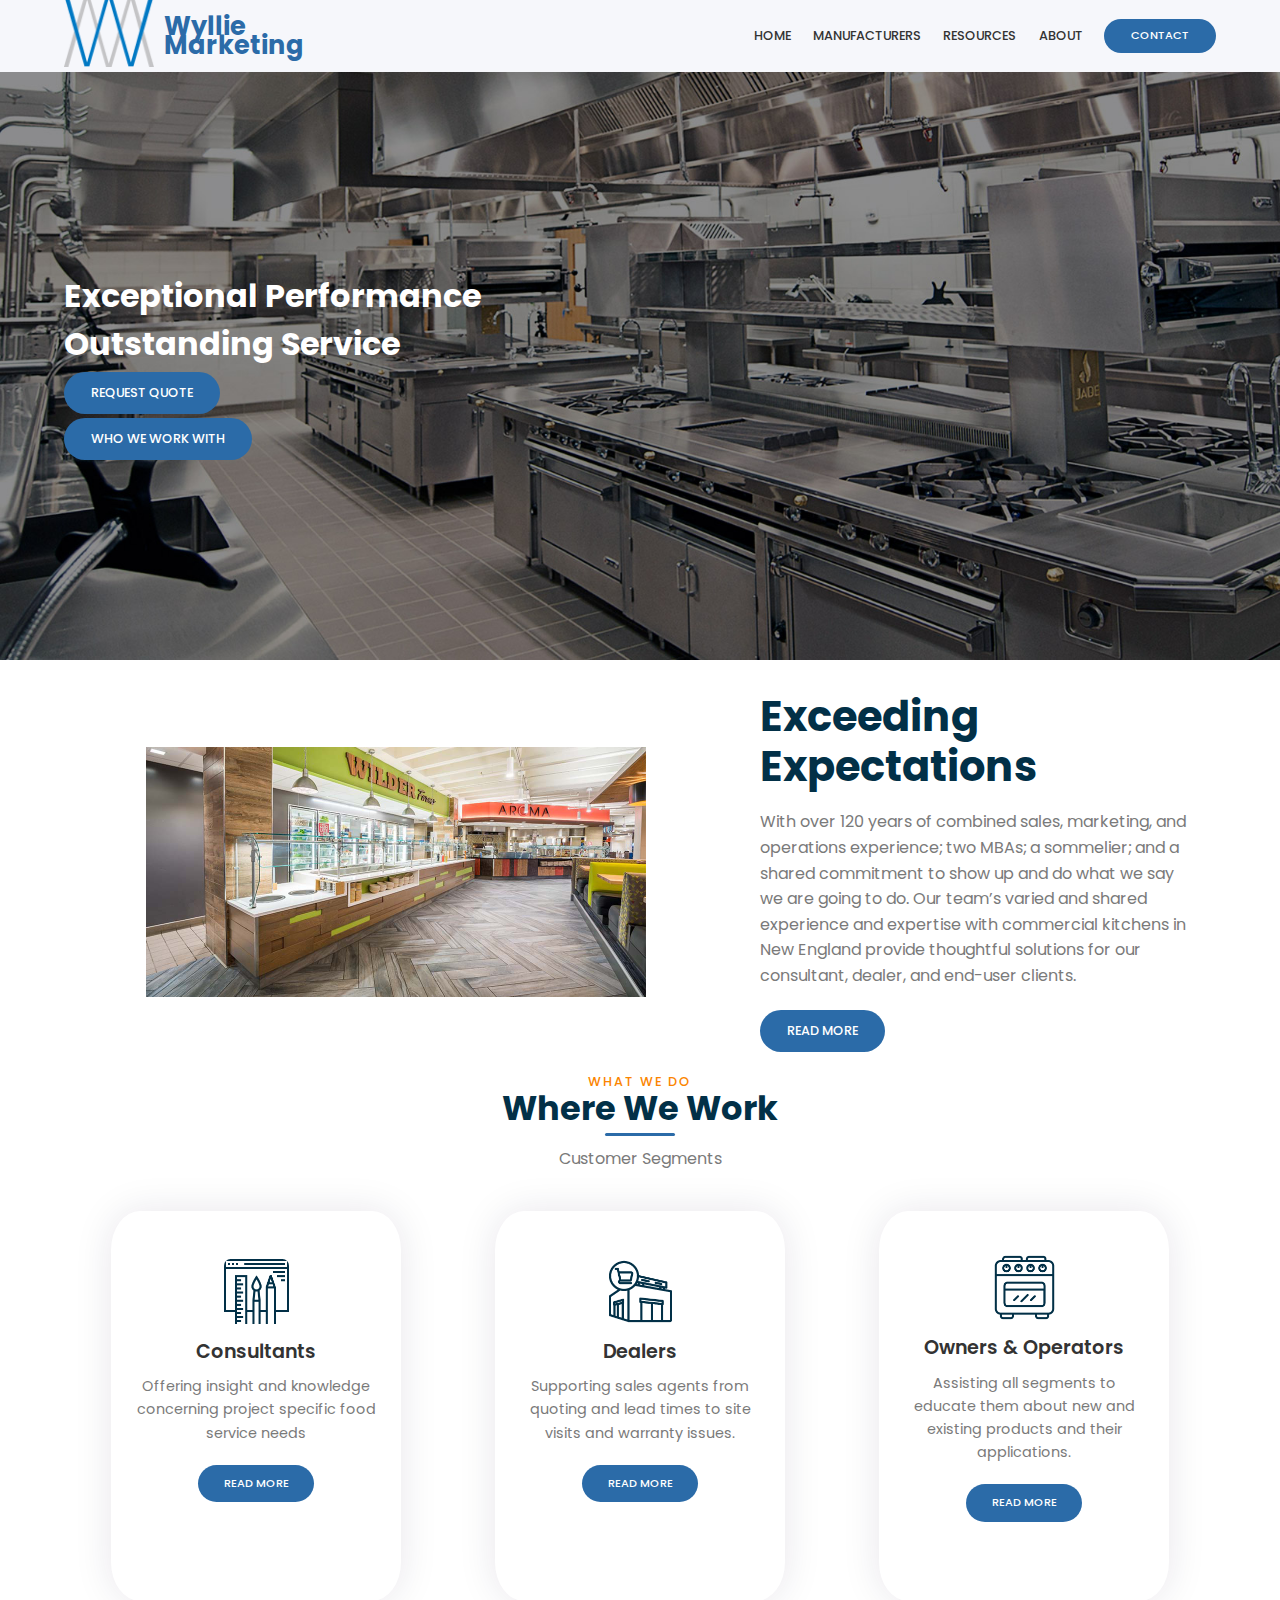
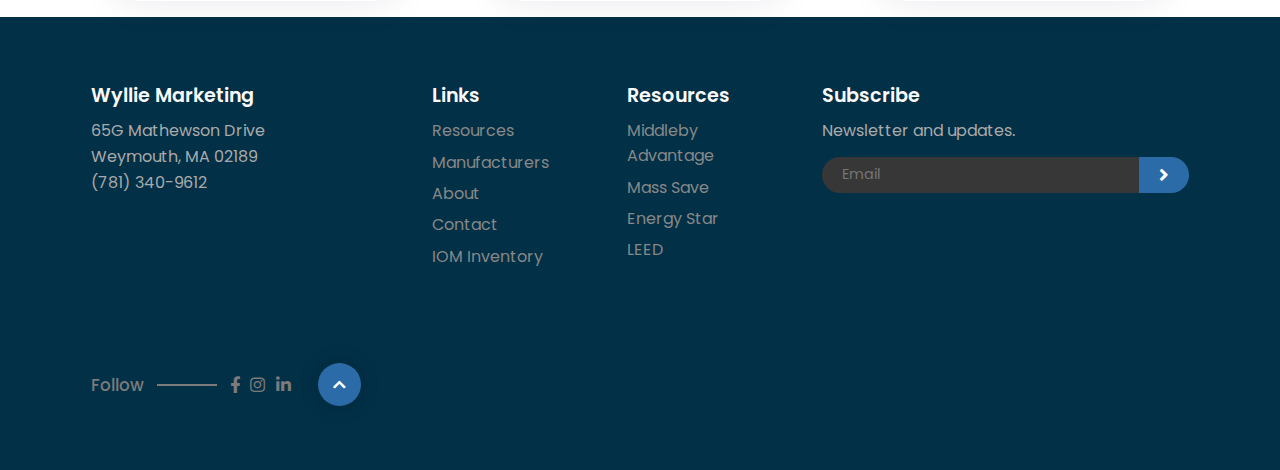
==== index.html @ b58ee543 "Add files via upload" ====
<!DOCTYPE html>
<html lang="en">
  <head>
    <meta charset="UTF-8" />
    <meta name="viewport" content="width=device-width, initial-scale=1.0" />
    <title>Wyllie Marketing</title>
    <link rel="icon" type="image/x-icon" href="./img/favicon/favicon.ico">
    <link
      rel="stylesheet"
      href="https://cdnjs.cloudflare.com/ajax/libs/font-awesome/5.15.1/css/all.min.css"
    />
    <link
      rel="stylesheet"
      href="https://unpkg.com/swiper/swiper-bundle.min.css"
    />
    <link rel="stylesheet" href="./css/style.css" />
  </head>
  <body>
    <main>
      <header id="header">
        
        <nav>
          <div class="container">
            <div class="logo">
              <img src="./img/wyllielogo.png" alt="logo" />
              <h5>Wyllie Marketing</h5>
            </div>

            <div class="links">
              <ul>
                <li>
                  <a href="index.html">Home</a>
                </li>
                <li>
                  <a href="manufacturers.html">manufacturers</a>
                </li>
                <li>
                  <a href="resources.html">resources</a>
                </li>
                <li>
                  <a href="about.html">About</a>
                </li>
                <li>
                  <a href="contact.html" class="active">Contact</a>
                </li>
              </ul>
            </div>

            <div class="hamburger-menu">
              <div class="bar"></div>
            </div>
          </div>
        </nav>
      </header>

        <div class="hero">
          <div class="container">
            <h1>Exceptional Performance</h1>
            <h1>Outstanding Service</h1>
            <a href="contact.html" class="btn">Request Quote</a>
          </div>
          <div class="container">
            <h1></h1>
          </div>
          <div class="container">
            <a href="#services" class="btn">Who We Work With</a>
          </div>
        </div>

        <div class="header-content">
          <div class="container grid-2">
            <div class="column-2 image">
              <img src="./img/bsi.png" class="img-element z-index" alt="" />
            </div>

            <div class="column-1">
              <h1 class="header-title">Exceeding Expectations</h1>
              <p class="text">
                With over 120 years of combined sales, marketing, and operations experience; 
                two MBAs; a sommelier; and a shared commitment to show up and do what we say 
                we are going to do. Our team’s varied and shared experience and expertise with 
                commercial kitchens in New England provide thoughtful solutions for our 
                consultant, dealer, and end-user clients. 
              </p>
              <a href="about.html" class="btn">Read More</a>
            </div>

          </div>
        </div>


      <section class="services-section" id="services">
        <div class="container">
          <div class="section-header">
            <h3 class="title" data-title="What We Do">Where We Work</h3>
            <p class="text">
             Customer Segments
            </p>
          </div>

          <div class="cards">
            <div class="card-wrap">
             <div class="card" data-card="">
                <div class="card-content z-index">
                  <img src="./img/design-icon.png" class="icon" alt="" />
                  <h3 class="title-sm">Consultants</h3>
                  <p class="text">
                    Offering insight and knowledge concerning project specific food service 
                    needs 
                  </p>
                  <a href="#" class="btn small">Read more</a>
                </div>
              </div>
            </div>

            <div class="card-wrap">
              <div class="card" data-card="">
                <div class="card-content z-index">
                  <img src="./img/dealer-icon.png" class="icon" alt="" />
                  <h3 class="title-sm">Dealers</h3>
                  <p class="text">
                    Supporting sales agents from quoting and lead times to site visits and 
                    warranty issues. 
                  </p>
                  <a href="#" class="btn small">Read more</a>
                </div>
              </div>
            </div>

            <div class="card-wrap">
              <div class="card" data-card="">
                <div class="card-content z-index">
                  <img src="./img/range-icon.png" class="icon" alt="" />
                  <h3 class="title-sm">Owners & Operators</h3>
                  <p class="text">
                    Assisting all segments to educate them about new and existing products 
                    and their applications.
                  </p>
                  <a href="#" class="btn small">read more</a>
                </div>
              </div>
            </div>
          </div>
        </div>
      </section>


    </main>

    <footer class="footer">
      <div class="container">
        <div class="grid-4">
          <div class="grid-4-col footer-about">
            <h3 class="title-sm">Wyllie Marketing</h3>
            <p class="text">
              65G Mathewson Drive
            </p>
            <p class="text">Weymouth, MA 02189</p>
            <p class="text">(781) 340-9612</p>
          </div>

          <div class="grid-4-col footer-links">
            <h3 class="title-sm">Links</h3>
            <ul>
              <li>
                <a href="resources.html">Resources</a>
              </li>
              <li>
                <a href="manufacturers.html">Manufacturers</a>
              </li>
              <li>
                <a href="about.html">About</a>
              </li>
              <li>
                <a href="#contact">Contact</a>
              </li>
              <li>
                <a href="iom.html">IOM Inventory</a>
              </li>
            </ul>
          </div>

          <div class="grid-4-col footer-links">
            <h3 class="title-sm">Resources</h3>
            <ul>
              <li>
                <a href="https://www.middlebyadvantage.com/">Middleby Advantage</a>
              </li>
              <li>
                <a href="https://www.masssave.com/">Mass Save</a>
              </li>
              <li>
                <a href="https://www.energystar.gov/">Energy Star</a>
              </li>
              <li>
                <a href="https://www.usgbc.org/leed">LEED</a>
              </li>
            </ul>
          </div>

          <div class="grid-4-col footer-newstletter">
            <h3 class="title-sm">Subscribe</h3>
            <p class="text">
              Newsletter and updates.
            </p>
            <div class="footer-input-wrap">
              <input type="email" class="footer-input" placeholder="Email" />
              <a href="#" class="input-arrow">
                <i class="fas fa-angle-right"></i>
              </a>
            </div>
          </div>
        </div>

        <div class="bottom-footer">
         <div class="followme-wrap">
            <div class="followme">
              <h3>Follow</h3>
              <span class="footer-line"></span>
              <div class="social-media">
                <a href="https://www.facebook.com/WyllieMarketing">
                  <i class="fab fa-facebook-f"></i>
                </a>
                <a href="https://www.instagram.com/wyllie_marketing/">
                  <i class="fab fa-instagram"></i>
                </a>
                <a href="https://www.linkedin.com/company/808048/admin/">
                  <i class="fab fa-linkedin-in"></i>
                </a>
              </div>
            </div>

            <div class="back-btn-wrap">
              <a href="#" class="back-btn">
                <i class="fas fa-chevron-up"></i>
              </a>
            </div>
          </div>
        </div>
      </div>
    </footer>

    <script src="https://cdnjs.cloudflare.com/ajax/libs/jquery/3.5.1/jquery.min.js"></script>
    <script src="./js/isotope.pkgd.min.js"></script>
    <script src="https://unpkg.com/swiper/swiper-bundle.min.js"></script>
    <script src="./js/app.js"></script>
  </body>
</html>
---- css/style.css ----
@import url("https://fonts.googleapis.com/css2?family=Poppins:wght@100;200;300;400;500;600;700;800;900&display=swap");

:root {
  --dark-one: #333;
  --dark-two: #7a7a7a;
  --dark-three: #023047;
  --main-color: #2b6ba8;
  --light-one: #fff;
  --light-two: #f9fafb;
  --light-three: #f6f7fb;
  --hover-one: #FFB703;
  --hover-two: #FB8500;
}

/* Genral Styles */

*,
*::before,
*::after {
  margin: 0;
  padding: 0;
  box-sizing: border-box;
}

html {
  scroll-behavior: smooth;
}

body,
button,
input,
textarea {
  font-family: "Poppins", sans-serif;
}

a {
  text-decoration: none;
}

ul {
  list-style: none;
}

img {
  width: 100%;
}

.container {
  position: relative;
  z-index: 5;
  max-width: 92rem;
  width: 100%;
  padding: 0 4rem;
  margin: 0 auto;
}

.stop-scrolling {
  height: 100%;
  overflow: hidden;
}

.grid-2 {
  display: grid;
  grid-template-columns: repeat(2, 1fr);
  align-items: center;
  justify-content: center;
}

.text {
  font-size: 1.25rem;
  color: var(--dark-two);
  line-height: 1.6;
}

.column-1 {
  margin-right: 1.5rem;
  margin-left: 1.5rem;
}

.column-2 {
  margin-left: 1.5rem;
  margin-right: 1.5rem;
}

.image {
  position: relative;
  display: flex;
  align-items: center;
  justify-content: center;
}

.z-index {
  position: relative;
  z-index: 2;
}

.points {
  opacity: 0.3;
  position: absolute;
}

.section {
  padding: 7rem 0;
  overflow: hidden;
}

.section-header {
  text-align: center;
  margin-bottom: 1.5rem;
  color: var(--dark-three);
}

.title {
  position: relative;
  display: inline-block;
  padding-bottom: 1rem;
  line-height: 1;
  font-size: 2.8rem;
  margin-bottom: 0.6rem;
}

.title:before {
  content: attr(data-title);
  display: block;
  margin-bottom: 0.4rem;
  color: var(--hover-two);
  font-size: 1.15rem;
  font-weight: 500;
  text-transform: uppercase;
  letter-spacing: 3px;
}

.title:after {
  content: "";
  position: absolute;
  width: 90px;
  height: 5px;
  border-radius: 3px;
  background-color: var(--main-color);
  bottom: 0;
  left: 50%;
  transform: translateX(-50%);
}

.section-header .text {
  max-width: 600px;
  margin: 0 auto;
}

.title-sm {
  color: var(--dark-one);
  font-weight: 600;
  font-size: 1.6rem;
}

.points-sq {
  width: 210px;
}

.btn {
  display: inline-block;
  padding: 0.85rem 2rem;
  background-color: var(--main-color);
  color: var(--light-one);
  border-radius: 2rem;
  font-size: 1.05rem;
  text-transform: uppercase;
  font-weight: 500;
  transition: 0.3s;
  margin-top: 4px;
}

.btn:hover {
  background-color: var(--hover-two);
}

.btn.small {
  padding: 0.7rem 1.8rem;
  font-size: 1rem;
}

/* End Genral Styles */

/* Header */

header {
  width: 100%;
  background-color: var(--light-three);
  overflow: hidden;
  position: relative;
}

nav {
  width: 100%;
  position: relative;
  z-index: 50;
}

nav .container {
  display: flex;
  justify-content: space-between;
  height: 6rem;
  align-items: center;
}

.logo {
  display: flex;
  align-items: center;
}

.logo img {
  width: 90px;
  margin-right: 0.6rem;
  margin-top: -0.6rem;
}

.logo h5 {
  color: var(--main-color);
  font-size: 1.6rem;
  line-height: 1.2rem;
}

.links ul {
  display: flex;
}

.links a {
  display: inline-block;
  padding: 0.9rem 1.2rem;
  color: var(--dark-one);
  font-size: 1.05rem;
  text-transform: uppercase;
  font-weight: 500;
  line-height: 1;
  transition: 0.3s;
}

.links a.active {
  background-color: var(--main-color);
  color: var(--light-one);
  border-radius: 2rem;
  font-size: 1rem;
  padding: 0.9rem 2.1rem;
  margin-left: 1rem;
}

.links a:hover {
  color: var(--main-color);
}

.links a.active:hover {
  color: var(--light-one);
  background-color: var(--hover-two);
}

.hamburger-menu {
  width: 2.7rem;
  height: 3rem;
  z-index: 100;
  position: relative;
  display: none;
  align-items: center;
  justify-content: flex-end;
}

.hamburger-menu .bar {
  position: relative;
  width: 2.1rem;
  height: 3px;
  border-radius: 3px;
  background-color: var(--dark-one);
  transition: 0.5s;
}

.bar:before,
.bar:after {
  content: "";
  position: absolute;
  width: 2.1rem;
  height: 3px;
  border-radius: 3px;
  background-color: var(--dark-one);
  transition: 0.5s;
}

.bar:before {
  transform: translateY(-9px);
}

.bar:after {
  transform: translateY(9px);
}

nav.open .hamburger-menu .bar {
  background-color: transparent;
  transform: rotate(360deg);
}

nav.open .hamburger-menu .bar:before {
  transform: translateY(0) rotate(45deg);
  background-color: var(--light-one);
}

nav.open .hamburger-menu .bar:after {
  transform: translateY(0) rotate(-45deg);
  background-color: var(--light-one);
}

nav.open .links {
  transform: translateX(0);
}
.hero {
  background-color: var(--dark-one);
  background-image: url("../img/jade.jpg");
  background-repeat: no-repeat;
  background-size: cover;
  background-position: center;
  padding-top: 200px;
  padding-bottom: 200px;
  color: var(--light-one);
  text-align: left;
}
.header-content .container.grid-2 {
  grid-template-columns: 3.5fr 2.5fr;
  min-height: calc(50vh - 6rem);
  padding-bottom: 1rem;
  padding-top: 2rem;
  text-align: left;
  align-items: center;
}

.header-title {
  font-size: 3rem;
  line-height: 1.2;
  color: var(--dark-three);
}
.about-title {
  font-size: 2.5rem;
  line-height: 0.8;
  color: var(--main-color);
}

.header-content .text {
  margin: 2.15rem 0;
}

.header-content .image .img-element {
  max-width: 750px;
}

header .points1 {
  width: 420px;
  bottom: -75px;
  left: -150px;
}

header .points2 {
  width: 70%;
  top: 65%;
  left: 71%;
}

.letters {
  position: absolute;
  width: 13.5%;
  top: -5px;
  left: 15px;
  opacity: 0.06;
}

/* End header */

/* Services */

.cards {
  display: flex;
  justify-content: space-around;
  flex-wrap: wrap;
  width: 100%;
}

.card-wrap {
  position: relative;
  margin: 1.7rem 0.8rem;
}

.card {
  position: relative;
  width: 100%;
  max-width: 390px;
  min-height: 520px;
  background-color: var(--light-three);
  display: flex;
  align-items: center;
  justify-content: center;
  text-align: center;
  padding: 3rem 2rem;
  overflow: hidden;
  transition: 0.3s;
}

.card:before {
  content: attr(data-card);
  position: absolute;
  top: -15px;
  right: -15px;
  font-size: 6rem;
  font-weight: 800;
  line-height: 1;
  color: var(--main-color);
  opacity: 0.025;
}

.card:after {
  content: "";
  position: absolute;
  width: 100%;
  height: 0px;
  bottom: 0;
  left: 0;
  background-color: var(--main-color);
  transition: 0.3s;
}

.card-wrap:hover .card {
  transform: translateY(-15px);
}

.card-wrap:hover .card:after {
  height: 8px;
}

.icon {
  width: 90px;
  margin-bottom: 1.7rem;
}

.card .title-sm {
  line-height: 0.8;
}

.card .text {
  font-size: 1.15rem;
  margin: 1.8rem 0;
}

.services .points1 {
  bottom: -50px;
  left: -125px;
  opacity: 0.2;
  pointer-events: none;
}

.services .points2 {
  bottom: -70px;
  right: -65px;
  opacity: 0.2;
  pointer-events: none;
}

/* End Services */

/* Portfolio */

.portfolio {
  position: relative;
  width: 100%;
  background-color: var(--light-two);
}

.background-bg {
  position: absolute;
  width: 100%;
  height: 500px;
  top: 0;
  left: 0;
  background-color: var(--dark-three);
}

.portfolio .title,
.portfolio .title:before {
  color: var(--light-one);
}

.portfolio .title:after {
  background-color: var(--light-one);
}

.filter {
  width: 100%;
  display: flex;
  align-items: center;
  justify-content: center;
  flex-wrap: wrap;
}

.filter-btn {
  border: none;
  outline: none;
  background-color: transparent;
  margin: 0.45rem 0.4rem;
  padding: 0.85rem 1.8rem;
  color: var(--light-one);
  text-transform: uppercase;
  font-weight: 500;
  font-size: 1.1rem;
  line-height: 1;
  cursor: pointer;
  border-radius: 2rem;
  transition: 0.3s;
}

.filter-btn.active {
  background-color: var(--light-one);
  color: var(--main-color);
}

.grid {
  width: 100%;
  margin: 1.5rem 0;
  height:fit-content;
}

.grid-item {
  width:33.33%;
  padding: 1rem 1.2rem;
  display: flex;
  justify-content: center;
}

.gallery-image {
  position: relative;
  overflow: hidden;
  border-radius: 16px;
  height: 330px;
  width: 100%;
  cursor: pointer;
}

.gallery-image img {
  position: absolute;
  height: 105%;
  width: fit-content(90%);
  top: 50%;
  left: 50%;
  transform: translate(-50%, -50%);
  transform-origin: center;
  transition: 0.5s;
}

.gallery-image .img-overlay {
  position: absolute;
  width: 100%;
  height: 100%;
  top: 0;
  left: 0;
  z-index: 2;
  color: var(--light-one);
  background-color: rgb(43, 107, 168, .55);
  display: flex;
  flex-direction: column;
  align-items: center;
  justify-content: flex-end;
  padding: 2rem 3.2rem;
  opacity: 0;
  transition: 0.5s;
}

.img-overlay .plus {
  position: relative;
  margin: auto 0;
}

.plus:before,
.plus:after {
  content: "";
  position: absolute;
  width: 4.5rem;
  height: 3px;
  top: 50%;
  left: 50%;
  transform: translate(-50%, -50%);
  background-color: var(--light-one);
  border-radius: 3px;
}

.plus:before {
  transform: translate(-50%, -50%) rotate(-90deg);
}

.img-description {
  width: 100%;
}

.img-overlay h3 {
  font-weight: 600;
  text-transform: uppercase;
  font-size: 1.5rem;
}

.img-overlay h5 {
  font-size: 1.15rem;
  font-weight: 300;
}

.gallery-image:hover .img-overlay {
  opacity: 1;
}

.gallery-image:hover img {
  transform: translate(-50%, -50%) scale(1.1);
}

.line_card {
  display: flex;
  justify-content: center;
  bottom: auto;
  cursor: pointer;
}

/* End Portfolio */

/* Resources */

.banner {
  background: var(--dark-three);
  padding: 4em 0 4em 0;
  text-align: center;
  color: var(--light-one);
}

.service-grid {
  display: grid;
  gap: 1rem;
  grid-template-columns: repeat(auto-fit, minmax(15rem, 1fr))
}

.stacked {
  display: grid;
}

.stacked > * {
  grid-column: 1 / 2;
  grid-row: 1 / 2;
}

.service-card {
  aspect-ratio: 1 / 1.2;
  /* border: 3px solid hotpink; */
  box-shadow: 0 .25rem 1rem rgb(0 0 0/ .1);
}

.card__content {
  background-color: white;
  align-self: flex-end;
  margin: .5rem .5rem 2rem;
  padding: .5rem;
  /* box-shadow: 0 .25rem 1rem rgb(0 0 0/ .1); */
}

.card__title {
  font-size: 1.5rem;
  line-height: 1.1;
  color: var(--main-color)
}
.card__link {
  font-size: 1.25rem;
}

.service-card__img {
  aspect-ratio: 1 / 1;
  width: 100%;
  object-fit: cover;
}


/* End Resources */

/* Contact */

.contact {
  position: relative;
  width: 100%;
  padding: 13.5rem 0 8.5rem;
}

.contact:before,
.contact:after {
  content: "";
  position: absolute;
  width: 100%;
  z-index: -1;
  left: 0;
}

.contact:before {
  top: 0;
  height: 40%;
  background: url("../img/map.png") center center / cover;
}

.contact:after {
  top: 40%;
  height: 60%;
  background: var(--main-color) center bottom / cover;
}

.contact-box {
  width: 100%;
  background-color: var(--light-one);
  width: 100%;
  border-radius: 45px;
  padding: 5.5rem 4.5rem;
  display: grid;
  grid-template-columns: repeat(2, 1fr);
}

.contact-info {
  padding-right: 2rem;
}

.contact-form {
  padding-left: 2rem;
}

.contact-info .title:after {
  left: 0;
  transform: initial;
}

.information-wrap {
  margin-top: 2rem;
}

.information {
  display: flex;
  align-items: center;
}

.information:not(:last-child) {
  margin-bottom: 1.3rem;
}

.contact-icon {
  min-width: 67px;
  height: 67px;
  display: inline-block;
  border-radius: 50%;
  background-color: var(--main-color);
  color: var(--light-one);
  text-align: center;
  font-size: 1.4rem;
  margin-right: 1rem;
}

.contact-icon i {
  line-height: 67px;
}

.info-text {
  font-size: 1.3rem;
  display: inline-block;
}

.contact-form .title:after {
  display: none;
}

.contact-form .title {
  margin: 0;
}

.contact-form .row {
  width: 100%;
  display: grid;
  grid-template-columns: repeat(auto-fit, minmax(130px, 1fr));
  grid-column-gap: 0.6rem;
}

.contact-input {
  padding: 1.2rem 2.1rem;
  margin: 0.6rem 0;
  border: none;
  outline: none;
  background: #f3f3f3;
  border-radius: 4rem;
  font-weight: 600;
  font-size: 1.25rem;
  transition: 0.3s;
}

.contact-input::placeholder {
  font-weight: 400;
}

.contact-input.textarea {
  resize: none;
  min-height: 280px;
  border-radius: 2rem;
}

.contact-input:hover {
  background: #ececec;
}

.contact-input:focus {
  background: #eaeaea;
}

.contact-input .btn {
  margin-top: 0.6rem;
}

/* End Contact */

/* About */
.hero-about {
  background-color: var(--dark-one);
  background-image: url("../img/headshots/group-shot.jpg");
  background-repeat: no-repeat;
  background-size: cover;
  background-position: center;
  padding-top: 200px;
  padding-bottom: 200px;
  color: var(--light-one);
  text-align: center;
}


.card {
  display: grid;
  grid-template-rows: repeat(3, auto);
  }
.card {
  box-shadow: 0 0 2.4em rgba(25, 0, 58, 0.1);
  padding: 1em 1em;
  border-radius: 0.6em;
  color: #1f003b;
  cursor: pointer;
  transition: 0.3s;
  background-color: var(--light-one);
  border-radius: 10%;
}
.card .img-container {
  width: 15em;
  height: 16em;
  background-color: var(--main-color);
  padding: 0.5em;
  border-radius: 10%;
  margin: 0 auto 2em auto;
}
.card img {
  border-radius: 10%;
}
/*End About */

/* Footer */

.footer {
  background-color: var(--dark-three);
  padding: 6rem 0;
}

.footer .grid-4 {
  display: grid;
  grid-template-columns: 3.5fr 2fr 2fr 3fr;
}

.grid-4-col {
  padding: 0 1.7rem;
}

.footer .title-sm {
  color: #fafafa;
  margin-bottom: 0.9rem;
}

.footer .text {
  color: #aaa;
}

.footer-links a {
  color: #888;
  font-size: 1.25rem;
  display: inline-block;
  margin-bottom: 0.4rem;
  transition: 0.3s;
}

.footer-links a:hover {
  color: var(--main-color);
}

.footer-input-wrap {
  display: grid;
  grid-template-columns: auto 50px;
  width: 100%;
  height: 50px;
  border-radius: 30px;
  overflow: hidden;
  margin-top: 1.2rem;
}

.footer-input {
  background: #373737;
  color: #333;
  outline: none;
  border: none;
  padding: 0 1.5rem;
  font-size: 1.1rem;
  transition: 0.3s;
}

.input-arrow {
  color: #fff;
  background-color: var(--main-color);
  display: flex;
  align-items: center;
  justify-content: center;
  font-size: 1.45rem;
  transition: 0.3s;
}

.input-arrow:hover {
  background-color: var(--hover-two);
}

.focus {
  background: #fff;
}

.bottom-footer {
  margin-top: 5.5rem;
  padding: 0 1.7rem;
  display: flex;
  align-items: center;
  justify-content: space-between;
}

.copyright .text {
  color: #7b7b7b;
  font-size: 1.2rem;
  display: inline-block;
  text-align: center;
}

.copyright .text span {
  color: var(--main-color);
  cursor: pointer;
}

.followme-wrap {
  display: flex;
}

.followme {
  display: flex;
  align-items: center;
}

.followme h3 {
  color: #7b7b7b;
  font-weight: 500;
  font-size: 1.3rem;
}

.followme .footer-line {
  width: 60px;
  height: 2px;
  background-color: #7b7b7b;
  margin: 0 1.2rem;
  display: inline-block;
}

.social-media a {
  color: #7b7b7b;
  font-size: 1.3rem;
  margin-right: 0.4rem;
  transition: 0.3s;
}

.social-media a:hover {
  color: var(--main-color);
}

.back-btn-wrap {
  position: relative;
  margin-left: 2.5rem;
}

.back-btn {
  display: flex;
  align-items: center;
  justify-content: center;
  height: 55px;
  width: 55px;
  background-color: var(--main-color);
  border-radius: 50%;
  color: #fff;
  font-size: 1.2rem;
  box-shadow: 0 0 20px 1px rgba(0, 0, 0, 0.15);
  transition: 0.3s;
  position: relative;
  z-index: 2;
}

.back-btn:hover {
  background-color: var(--hover-two);
}

.back-btn-wrap:before {
  content: "";
  position: absolute;
  width: 60px;
  height: 60px;
  background-color: #fff;
  z-index: 1;
  top: 50%;
  left: 50%;
  transform: translate(-50%, -50%) scale(0.7);
  border-radius: 50%;
  opacity: 0.08;
  animation: scale 1.2s ease-out infinite 1s;
}

@keyframes scale {
  0% {
    transform: translate(-50%, -50%) scale(1);
    opacity: 0.15;
  }

  100% {
    transform: translate(-50%, -50%) scale(1.6);
    opacity: 0;
  }
}

/* End Footer */

/* Responsive */

@media (max-width: 1280px) {
  .text {
    font-size: 1rem;
  }

  .title {
    font-size: 2.1rem;
    padding-bottom: 0.65rem;
  }

  .title:before {
    margin-bottom: 0.2rem;
    font-size: 0.8rem;
    letter-spacing: 2px;
  }

  .title:after {
    height: 3.5px;
    width: 70px;
  }

  .title-sm {
    font-size: 1.2rem;
  }

  .btn {
    padding: 0.75rem 1.7rem;
    font-size: 0.8rem;
  }

  .btn.small {
    padding: 0.65rem 1.6rem;
    font-size: 0.7rem;
  }

  .section-header .text {
    max-width: 500px;
  }

  .section {
    padding: 4.5rem 0;
  }

  .column-1 {
    margin-right: 1rem;
  }

  .column-2 {
    margin-left: 1rem;
  }

  header .points1 {
    width: 270px;
    bottom: -50px;
    left: -75px;
  }

  header .points2 {
    width: 340px;
  }

  header .letters {
    width: 11%;
  }

  .header-content .image .img-element {
    max-width: 500px;
  }

  nav .container {
    height: 4.5rem;
  }

  .header-content .container.grid-2 {
    min-height: calc(50vh - 4.5rem);
    padding-bottom: 1.5rem;
  }

  .logo {
    width: 65px;
  }

  .links a {
    font-size: 0.8rem;
    padding: 0.65rem 0.7rem;
  }

  .links a.active {
    font-size: 0.7rem;
    padding: 0.7rem 1.7rem;
    margin-left: 0.6rem;
  }

  .header-title {
    font-size: 2.6rem;
  }

  .header-content .text {
    margin: 1.1rem 0;
  }

  .card {
    min-height: 390px;
    max-width: 290px;
    padding: 2.2rem 1.5rem;
  }

  .icon {
    width: 65px;
    margin-bottom: 0.8rem;
  }

  .card .text {
    font-size: 0.9rem;
    margin: 1rem 0;
  }

  .card:before {
    font-size: 5rem;
  }

  .card-wrap {
    margin: 1rem 0.6rem;
  }

  .services .points1 {
    left: -60px;
  }

  .points-sq {
    width: 150px;
  }

  .grid {
    margin: 0.8rem 0;
  }

  .grid-item {
    padding: 0.8rem;
  }

  .gallery-image {
    height: 225;
    max-width: 325px;
  }

  .gallery-image .img-overlay {
    padding: 1.4rem 2rem;
  }

  .plus:before,
  .plus:after {
    width: 2.8rem;
  }

  .img-overlay h3 {
    font-size: 1.1rem;
  }

  .img-overlay h5 {
    font-size: 0.8rem;
  }

  .background-bg {
    height: 370px;
  }

  .filter-btn {
    padding: 0.6rem 1.45rem;
    font-size: 0.7rem;
  }

  .contact {
    padding: 9rem 0 6rem 0;
  }

  .contact-form {
    padding-left: 1rem;
  }

  .contact-info {
    padding-right: 1rem;
  }

  .contact-box {
    padding: 3.6rem 3rem;
  }

  .information-wrap {
    margin-top: 1.2rem;
  }

  .contact-icon {
    min-width: 50px;
    height: 50px;
    font-size: 1rem;
    margin-right: 0.8rem;
  }

  .contact-icon i {
    line-height: 50px;
  }

  .info-text {
    font-size: 1.05rem;
  }

  .contact-input {
    font-size: 0.9rem;
    padding: 0.9rem 1.6rem;
    margin: 0.4rem 0;
  }

  .hireme {
    padding: 8rem 0;
  }

  .footer {
    padding: 4rem 0;
  }

  .footer-links a {
    font-size: 1rem;
  }

  .footer .title-sm {
    margin-bottom: 0.5rem;
  }

  .footer-input-wrap {
    height: 36px;
    margin-top: 0.8rem;
  }

  .footer-input {
    font-size: 0.9rem;
    padding: 0 1.2rem;
  }

  .input-arrow {
    font-size: 1.2rem;
  }

  .copyright .text {
    font-size: 0.95rem;
  }

  .followme h3 {
    font-size: 1.05rem;
  }

  .followme .footer-line {
    margin: 0 0.8rem;
  }

  .social-media a {
    font-size: 1.05rem;
  }

  .back-btn-wrap {
    margin-left: 1.3rem;
  }

  .back-btn {
    width: 43px;
    height: 43px;
    font-size: 0.9rem;
  }

  .back-btn-wrap:before {
    width: 45px;
    height: 45px;
  }
}

@media (max-width: 850px) {
  .grid-2 {
    grid-template-columns: 1fr !important;
  }

  .column-1 {
    margin-right: 0;
    margin-bottom: 1rem;
  }

  .column-2 {
    margin-left: 0;
    margin-top: 1rem;
  }

  .hamburger-menu {
    display: flex;
  }

  .header-content {
    margin-top: 1rem;
  }

  .header-title {
    font-size: 2.3rem;
  }

  .header-content .image {
    max-width: 400px;
    margin: 0 auto;
  }

  header .column-1 {
    max-width: 550px;
    margin: 0 auto;
  }

  .links {
    position: fixed;
    width: 100%;
    height: 100vh;
    top: 0;
    right: 0;
    background-color: #252525;
    display: flex;
    align-items: center;
    justify-content: center;
    text-align: center;
    transform: translateX(100%);
    transition: 0.5s;
  }

  .links ul {
    flex-direction: column;
  }

  .links a {
    color: var(--light-one);
  }

  .links a.active {
    margin-left: 0;
    margin: 0.5rem 0;
  }

  .header-content .container.grid-2 {
    min-height: 50vh;
  }

  .letters,
  header .half-circle2,
  header .points1,
  header .wave2 {
    display: none;
  }

  header .half-circle1 {
    bottom: 55%;
    left: 23%;
  }

  header .circle {
    left: 8%;
    bottom: 40%;
  }

  header .wave1 {
    bottom: 87%;
    left: 75%;
  }

  header .square {
    top: initial;
    bottom: 5%;
    left: 13%;
  }

  header .triangle {
    right: 14%;
    bottom: 63%;
  }

  header .points2 {
    width: 280px;
    bottom: -10px;
    left: 60%;
  }

  header .xshape {
    left: 90%;
    top: 54%;
  }

  .grid-item {
    width: 50%;
  }

  .gallery-image {
    height: 210px;
    max-width: 270px;
  }

  .background-bg {
    height: 340px;
  }

  .review-nav {
    bottom: 3rem;
  }

  .contact-box {
    grid-template-columns: 1fr;
    padding: 3.2rem 2.7rem;
  }

  .contact-info {
    padding-right: 0;
    padding-bottom: 0.5rem;
  }

  .contact-form {
    padding-left: 0;
    padding-top: 0.5rem;
  }

  .information-wrap {
    margin-top: 0.7rem;
  }

  .information:not(:last-child) {
    margin-bottom: 0.8rem;
  }

  .contact-input.textarea {
    min-height: 220px;
  }

  .contact:before {
    height: 25%;
  }

  .contact:after {
    height: 75%;
    top: 25%;
  }

  .footer .grid-4 {
    grid-template-columns: repeat(2, 1fr);
    max-width: 500px;
    margin: 0 auto;
    text-align: center;
  }

  .footer-about {
    grid-column: 1 / 3;
  }

  .footer-newstletter {
    grid-column: 1 / 3;
  }

  .grid-4-col {
    margin: 1rem 0;
    padding: 0;
  }

  .footer-input-wrap {
    max-width: 300px;
    margin: 0.95rem auto 0 auto;
    grid-template-columns: auto 45px;
  }

  .bottom-footer {
    flex-direction: column;
    justify-items: center;
    align-items: center;
    padding: 1.5rem 0 0 0;
    margin-top: 2.5rem;
    position: relative;
  }

  .bottom-footer:before {
    content: "";
    position: absolute;
    width: 90%;
    max-width: 500px;
    height: 1px;
    background-color: #7b7b7b;
    top: 0;
    left: 50%;
    transform: translate(-50%, -50%);
  }

  .followme-wrap {
    margin-top: 0.8rem;
  }
}

@media (max-width: 600px) {
  .grid-item {
    width: 100%;
  }
}

@media (max-width: 560px) {
  .container {
    padding: 0 2rem;
  }

  .title {
    font-size: 1.8rem;
  }

  .text {
    font-size: 0.92rem;
  }

  .overlay.overlay-lg .shape {
    height: 28px;
  }

  .overlay.overlay-lg .shape.wave {
    height: initial;
    width: 52px;
  }

  .overlay.overlay-lg .shape.xshape {
    height: 22px;
  }

  .records .container {
    grid-template-columns: 1fr;
  }

  .records .half-circle {
    top: 50%;
    left: 50px;
  }

  .records .wave2 {
    bottom: 50%;
    right: 20px;
    left: initial;
  }

  .records .xshape {
    right: 70px;
  }

  .records .square2 {
    bottom: 90px;
    right: 40px;
  }

  .testi-content {
    margin-top: 1rem;
  }

  .review {
    padding: 1.5rem 1rem;
  }

  .review-text {
    font-size: 0.9rem;
  }

  .review-nav {
    bottom: 1.5rem;
    font-size: 1.3rem;
  }

  .swiper-button-next {
    right: 1.3rem;
  }

  .swiper-button-prev {
    right: 3rem;
  }

  .contact {
    padding: 8rem 0 5rem 0;
  }

  .contact-info {
    display: none;
  }

  .contact-box {
    padding: 2.3rem 2rem;
    border-radius: 30px;
  }

  .contact:before {
    background-size: 200%;
  }

  .contact-form .row {
    grid-column-gap: 0.3rem;
  }

  .contact-input {
    font-size: 0.8rem;
    padding: 0.8rem 1.4rem;
    margin: 0.25rem 0;
  }
}

/* End Responsive */
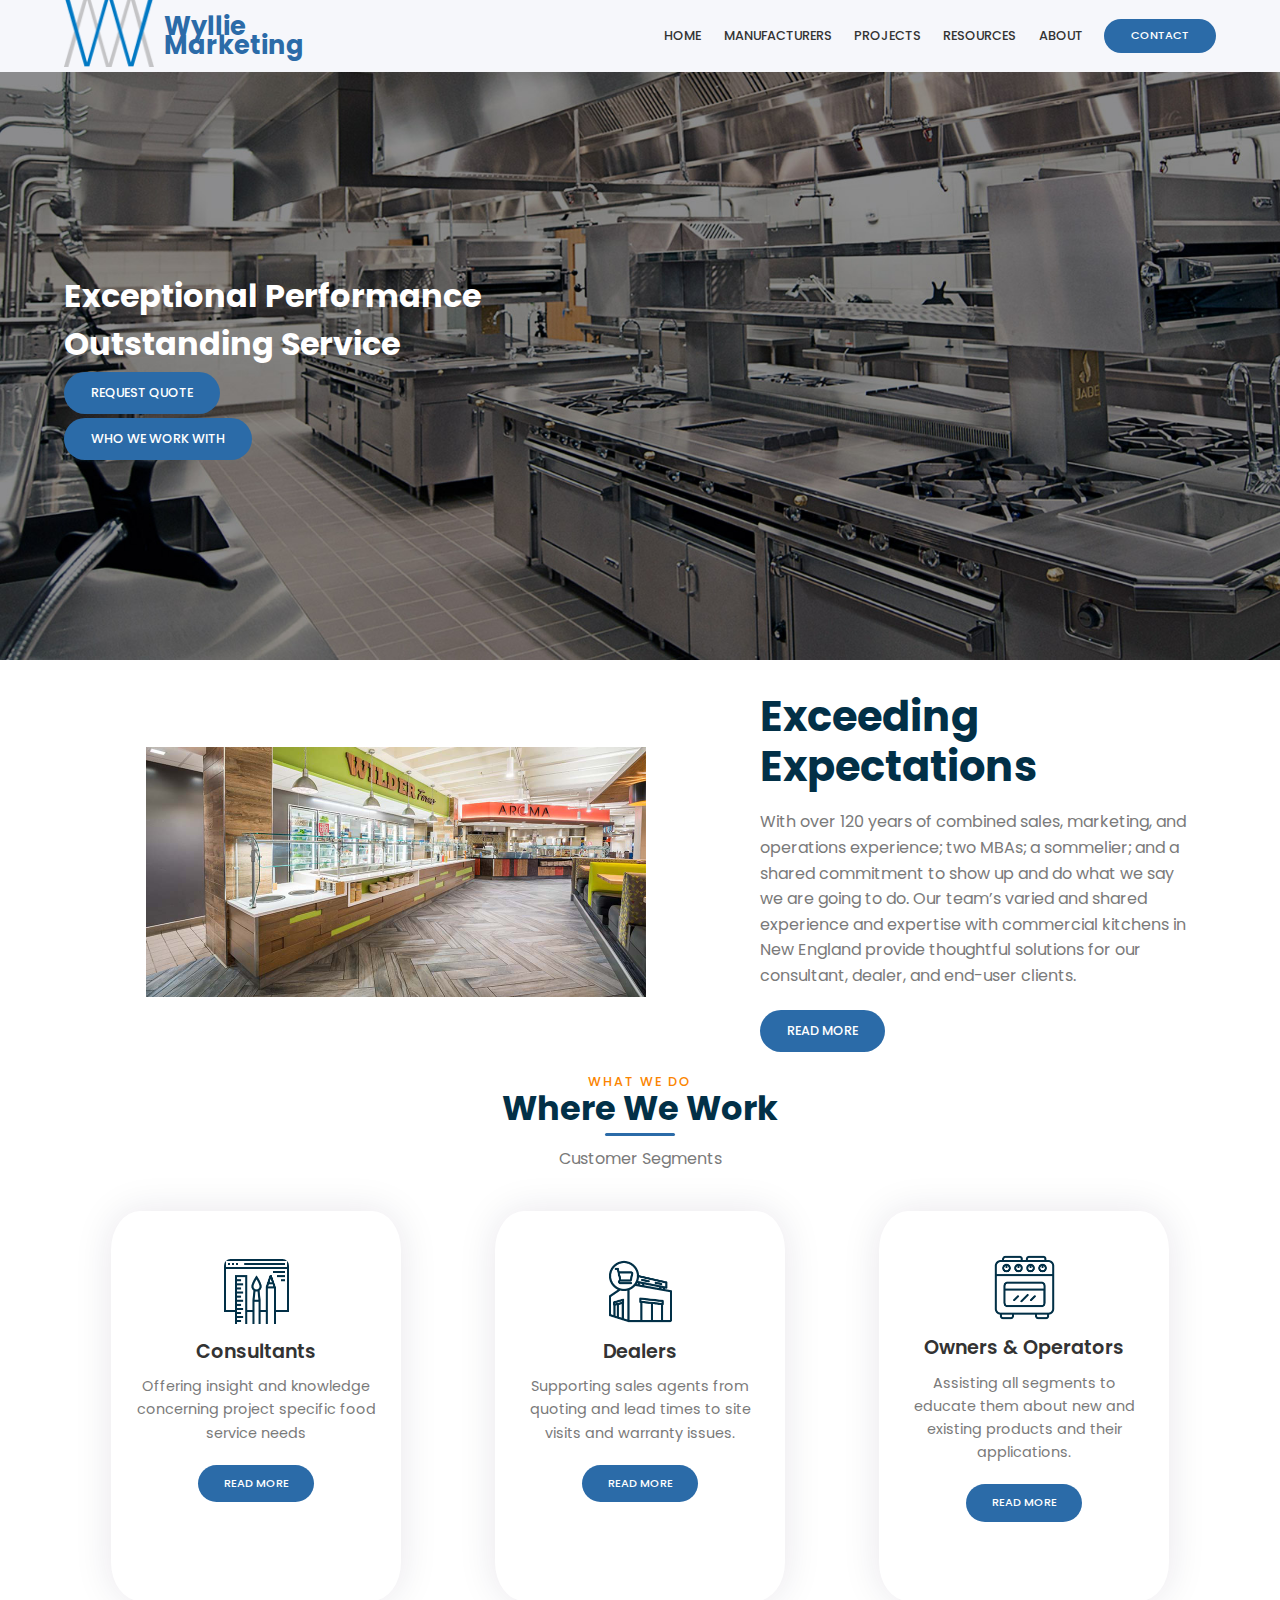
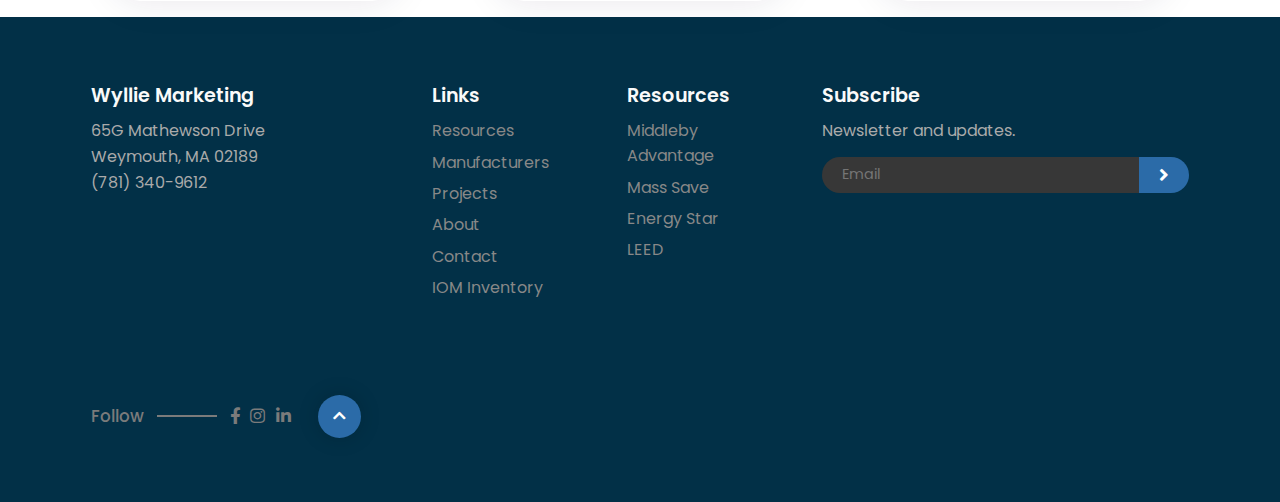
==== commit 4e79f371: "Add files via upload" ====
--- a/index.html
+++ b/index.html
@@ -35,6 +35,9 @@
                   <a href="manufacturers.html">manufacturers</a>
                 </li>
                 <li>
+                  <a href="projects.html">projects</a>
+                </li>
+                <li>
                   <a href="resources.html">resources</a>
                 </li>
                 <li>
@@ -45,7 +48,7 @@
                 </li>
               </ul>
             </div>
-
+            
             <div class="hamburger-menu">
               <div class="bar"></div>
             </div>
@@ -167,6 +170,9 @@
               </li>
               <li>
                 <a href="manufacturers.html">Manufacturers</a>
+              </li>
+              <li>
+                <a href="projects.html">Projects</a>
               </li>
               <li>
                 <a href="about.html">About</a>
--- a/css/style.css
+++ b/css/style.css
@@ -532,8 +532,8 @@
   position: relative;
   overflow: hidden;
   border-radius: 16px;
-  height: 330px;
-  width: 100%;
+  height: 250px;
+  width: 290px;
   cursor: pointer;
 }
 
@@ -1203,7 +1203,7 @@
   }
 
   .background-bg {
-    height: 370px;
+    height: 400px;
   }
 
   .filter-btn {
@@ -1437,7 +1437,7 @@
   }
 
   .background-bg {
-    height: 340px;
+    height: 400px;
   }
 
   .review-nav {
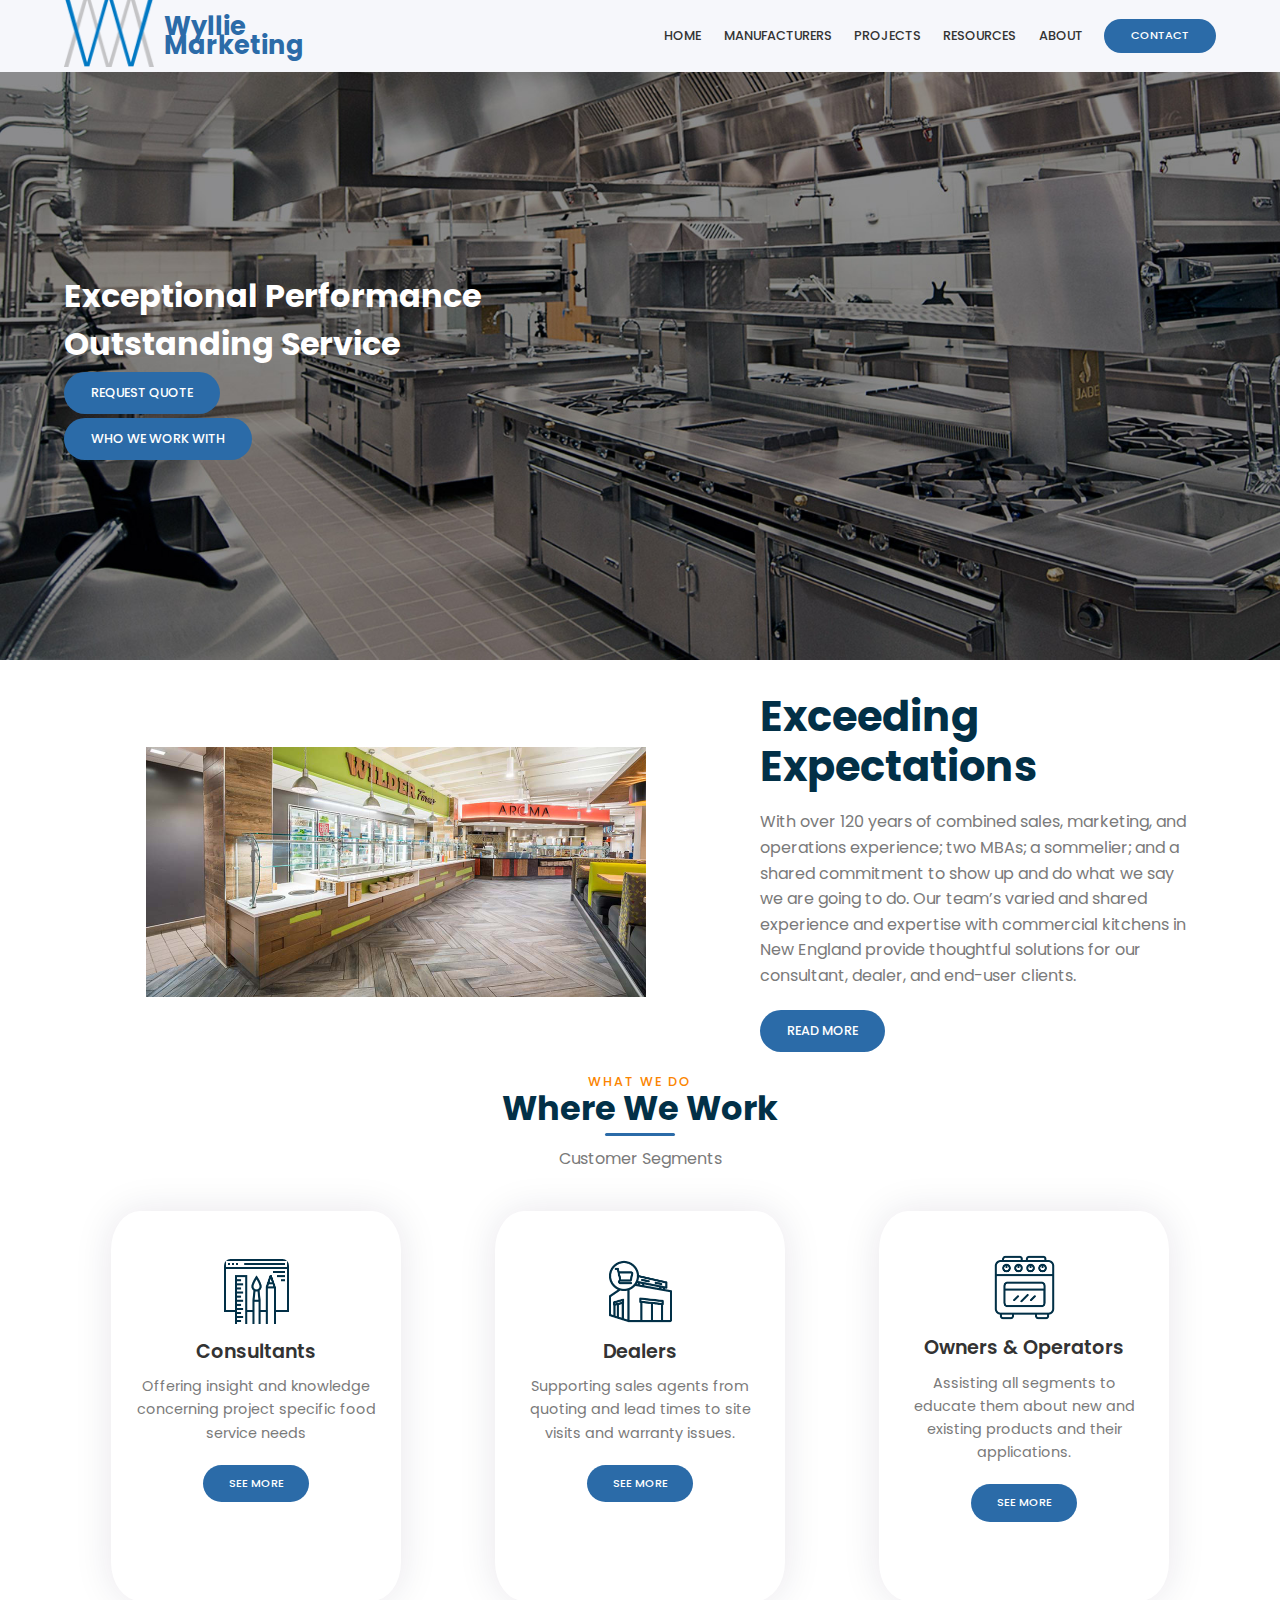
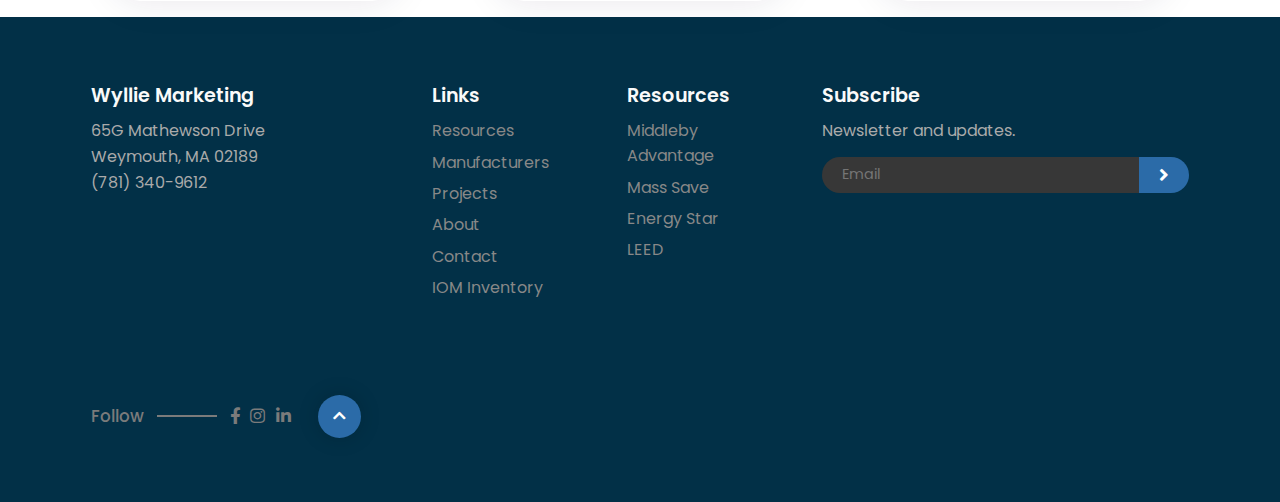
==== commit f0095711: "Add files via upload" ====
--- a/index.html
+++ b/index.html
@@ -111,7 +111,7 @@
                     Offering insight and knowledge concerning project specific food service 
                     needs 
                   </p>
-                  <a href="#" class="btn small">Read more</a>
+                  <a href="projects.html" class="btn small">See more</a>
                 </div>
               </div>
             </div>
@@ -125,7 +125,7 @@
                     Supporting sales agents from quoting and lead times to site visits and 
                     warranty issues. 
                   </p>
-                  <a href="#" class="btn small">Read more</a>
+                  <a href="projects.html" class="btn small">See more</a>
                 </div>
               </div>
             </div>
@@ -139,7 +139,7 @@
                     Assisting all segments to educate them about new and existing products 
                     and their applications.
                   </p>
-                  <a href="#" class="btn small">read more</a>
+                  <a href="projects.html" class="btn small">See more</a>
                 </div>
               </div>
             </div>
--- a/css/style.css
+++ b/css/style.css
@@ -620,6 +620,302 @@
 
 /* End Portfolio */
 
+/* Projects */
+
+.project {
+  position: relative;
+  width: 100%;
+  background-color: var(--light-two);
+}
+
+.background-bg {
+  position: absolute;
+  width: 100%;
+  height: 500px;
+  top: 0;
+  left: 0;
+  background-color: var(--dark-three);
+}
+
+.project .title,
+.project .title:before {
+  color: var(--light-one);
+}
+
+.project .title:after {
+  background-color: var(--light-one);
+}
+
+.filter {
+  width: 100%;
+  display: flex;
+  align-items: center;
+  justify-content: center;
+  flex-wrap: wrap;
+}
+
+.filter-btn {
+  border: none;
+  outline: none;
+  background-color: transparent;
+  margin: 0.45rem 0.4rem;
+  padding: 0.85rem 1.8rem;
+  color: var(--light-one);
+  text-transform: uppercase;
+  font-weight: 500;
+  font-size: 1.1rem;
+  line-height: 1;
+  cursor: pointer;
+  border-radius: 2rem;
+  transition: 0.3s;
+}
+
+.filter-btn.active {
+  background-color: var(--light-one);
+  color: var(--main-color);
+}
+
+.grid {
+  width: 100%;
+  margin: 1.5rem 0;
+  height:fit-content;
+}
+
+.grid-item {
+  width:33.33%;
+  padding: 1rem 1.2rem;
+  display: flex;
+  justify-content: center;
+}
+
+.gallery-image {
+  position: relative;
+  overflow: hidden;
+  border-radius: 16px;
+  height: 250px;
+  width: 290px;
+  cursor: pointer;
+}
+
+.gallery-image img {
+  position: absolute;
+  height: 105%;
+  width: fit-content(90%);
+  top: 50%;
+  left: 50%;
+  transform: translate(-50%, -50%);
+  transform-origin: center;
+  transition: 0.5s;
+}
+
+.gallery-image .img-overlay {
+  position: absolute;
+  width: 100%;
+  height: 100%;
+  top: 0;
+  left: 0;
+  z-index: 2;
+  color: var(--light-one);
+  background-color: rgb(43, 107, 168, .55);
+  display: flex;
+  flex-direction: column;
+  align-items: center;
+  justify-content: flex-end;
+  padding: 2rem 3.2rem;
+  opacity: 0;
+  transition: 0.5s;
+}
+
+.img-overlay .plus {
+  position: relative;
+  margin: auto 0;
+}
+
+.plus:before,
+.plus:after {
+  content: "";
+  position: absolute;
+  width: 4.5rem;
+  height: 3px;
+  top: 50%;
+  left: 50%;
+  transform: translate(-50%, -50%);
+  background-color: var(--light-one);
+  border-radius: 3px;
+}
+
+.plus:before {
+  transform: translate(-50%, -50%) rotate(-90deg);
+}
+
+.img-description {
+  width: 100%;
+}
+
+.img-overlay h3 {
+  font-weight: 600;
+  text-transform: uppercase;
+  font-size: 1.5rem;
+}
+
+.img-overlay h5 {
+  font-size: 1.15rem;
+  font-weight: 300;
+}
+
+.gallery-image:hover .img-overlay {
+  opacity: 1;
+}
+
+.gallery-image:hover img {
+  transform: translate(-50%, -50%) scale(1.1);
+}
+
+.line_card {
+  display: flex;
+  justify-content: center;
+  bottom: auto;
+  cursor: pointer;
+}
+
+/*Preview*/
+
+.project-preview{
+  z-index: 6;
+  position: fixed;
+  left: 0; right: 0; bottom: 70%; top: 0;
+  min-height: 100dvh;
+  width: 100%;
+  background: rgba(0, 0, 0, .85);
+  display: none;
+  align-items: center;
+  justify-content: center;
+}
+.project-preview .preview{
+  display: none;
+  padding: 0.2rem; 
+  text-align: center;
+  position: relative;
+  top: 5%;
+  margin: 1rem; 
+  width: fit-content;
+  background: #fff;
+}
+.project-preview .preview img{
+  width: 80%;
+}
+.project-preview .preview.active{
+  display: inline-block;
+}
+.project-preview .preview h3{
+  font-size: 2rem;
+  color: var(--dark-three);
+}
+.project-preview .preview p{
+  font-size: 1.5rem;
+  color: var(--dark-two);
+}
+.project-preview .preview h5{
+  font-size: 1rem;
+  color: var(--hover-one);
+  font-weight: 400;
+}
+
+
+/*SLIDER*/
+
+.slider{
+  width: 1000px;
+  max-width: 100dvw;
+  height: 800px;
+  margin: auto;
+  position: relative;
+  overflow: hidden;
+}
+.slider .list{
+  position: absolute;
+  width: max-content;
+  height: 100%;
+  left: 0;
+  top: 0;
+  display: flex;
+  transition: 1s;
+}
+.slider .list img{
+  width: 1000px;
+  max-width: 100dvw;
+  height: 100%;
+  object-fit: cover;
+}
+.slider .buttons{
+  position: absolute;
+  top: 45%;
+  left: 5%;
+  width: 90%;
+  display: flex;
+  justify-content: space-between;
+}
+.slider .close{
+  position: absolute;
+  top: 1rem;
+  right: 1rem;
+  font-size: 1.5rem;
+}
+.slider .close button{
+  width: 50px;
+  height: 50px;
+  border-radius: 50%;
+  background-color: #fff5;
+  color: #fff;
+  border: none;
+  font-family: monospace;
+  font-weight: bold;
+}
+.slider .buttons button{
+  width: 50px;
+  height: 50px;
+  border-radius: 50%;
+  background-color: #fff5;
+  color: #fff;
+  border: none;
+  font-family: monospace;
+  font-weight: bold;
+}
+/*
+.slider .dots{
+  position: absolute;
+  bottom: 10px;
+  left: 0;
+  color: #fff;
+  width: 100%;
+  margin: 0;
+  padding: 0;
+  display: flex;
+  justify-content: center;
+}
+.slider .dots li{
+  list-style: none;
+  width: 10px;
+  height: 10px;
+  background-color: #fff;
+  margin: 10px;
+  border-radius: 20px;
+  transition: 0.5s;
+}
+.slider .dots li.active{
+  width: 30px;
+}
+*/
+@media screen and (max-width: 500px){
+  .slider{
+      height: 300px;
+      width: 500px;
+  }
+}
+
+
+/* End Projects */
+
 /* Resources */
 
 .banner {
@@ -835,7 +1131,7 @@
   box-shadow: 0 0 2.4em rgba(25, 0, 58, 0.1);
   padding: 1em 1em;
   border-radius: 0.6em;
-  color: #1f003b;
+  color: #e70c1b;
   cursor: pointer;
   transition: 0.3s;
   background-color: var(--light-one);
@@ -1642,3 +1938,7 @@
 }
 
 /* End Responsive */
+
+/* Projects */
+
+/* End Projects */
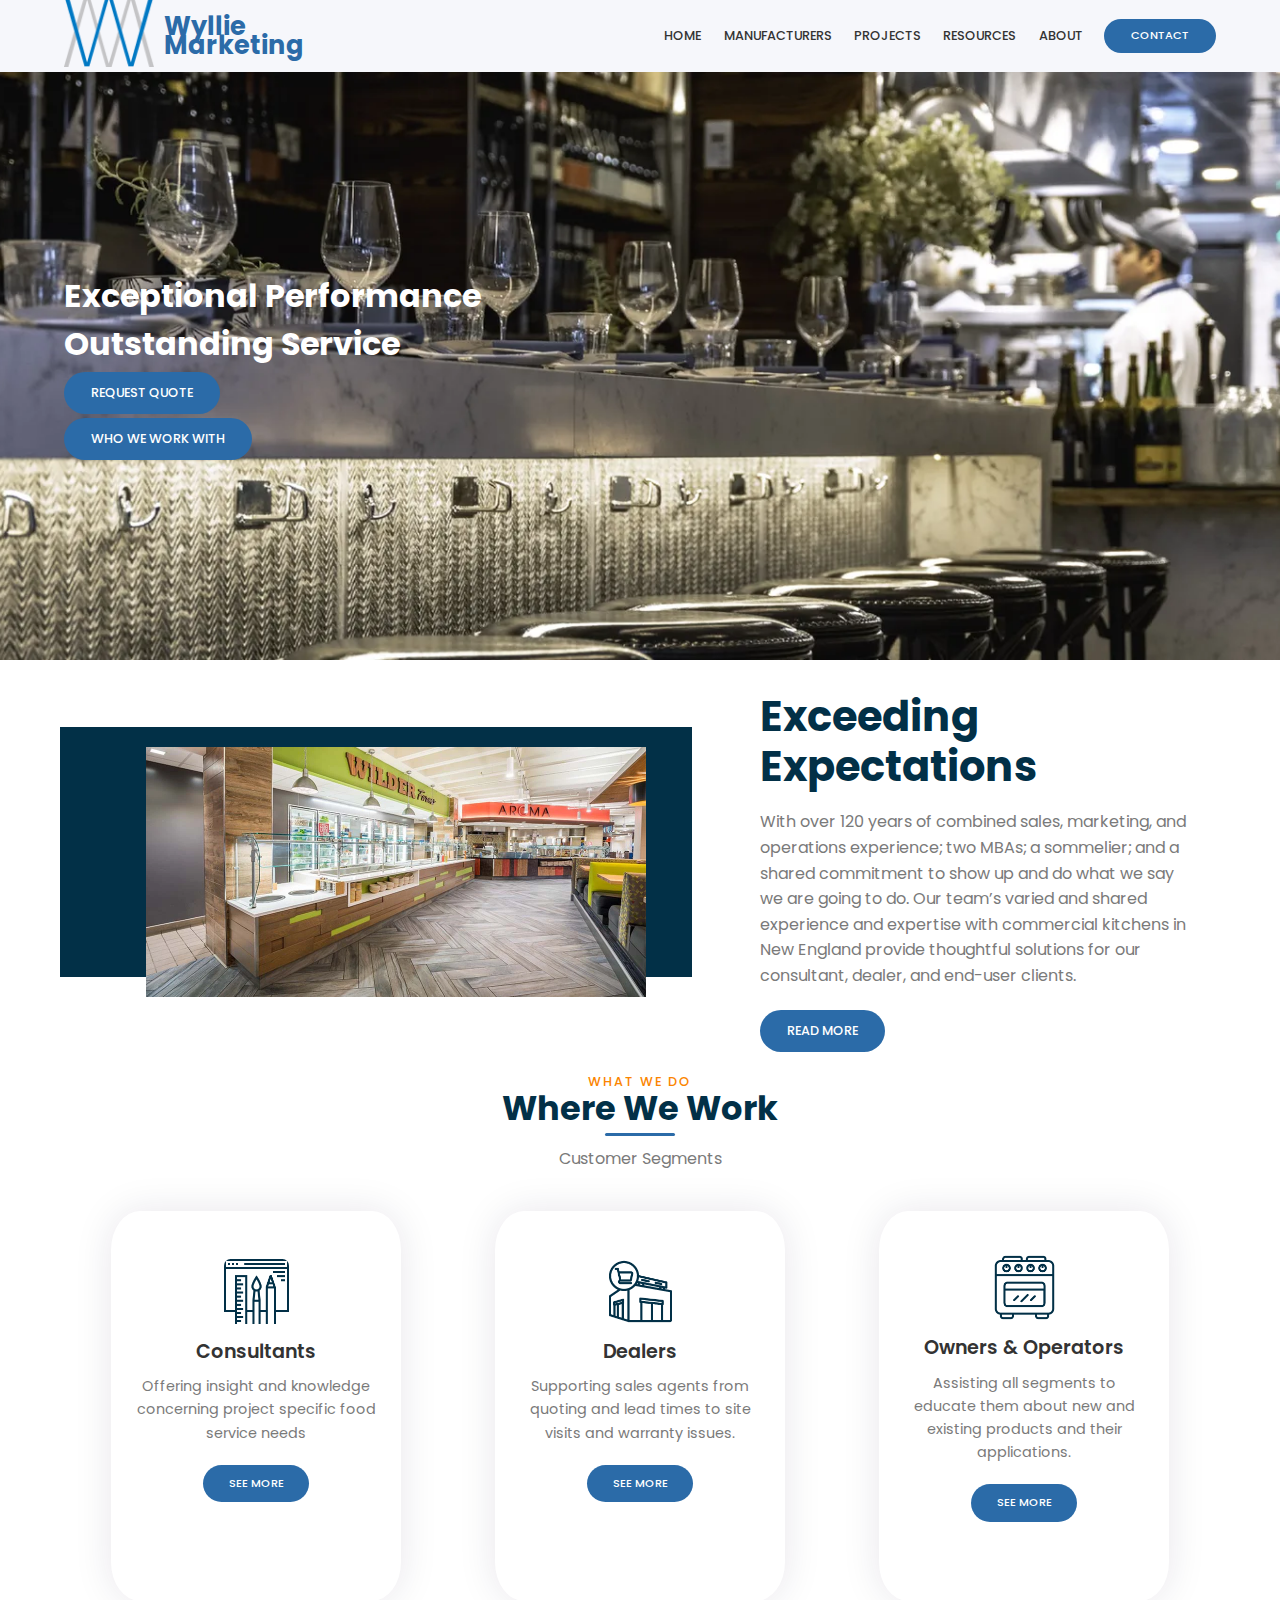
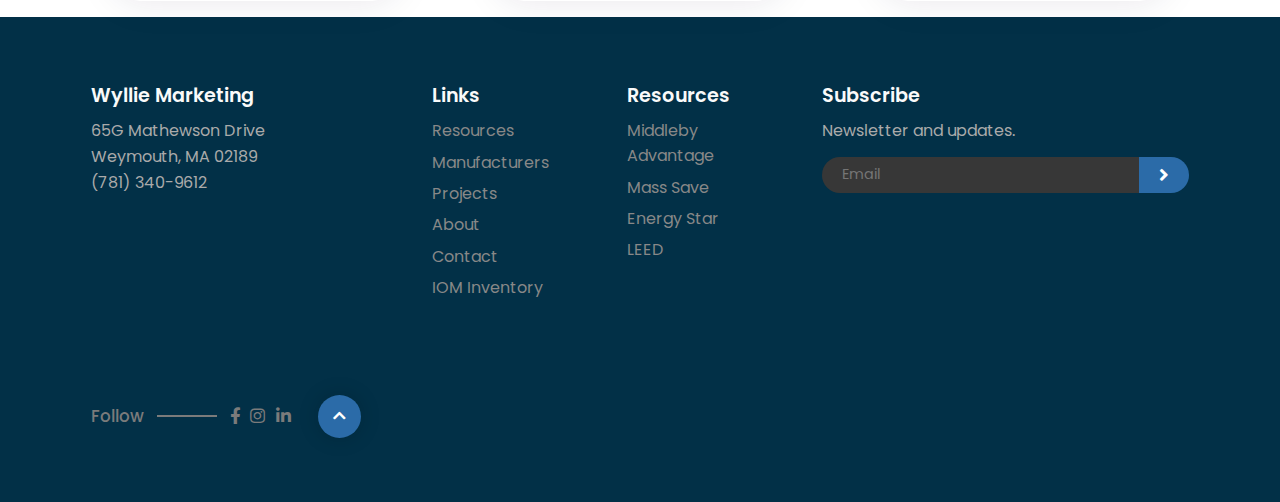
==== commit d015863c: "Add files via upload" ====
--- a/index.html
+++ b/index.html
@@ -73,7 +73,8 @@
         <div class="header-content">
           <div class="container grid-2">
             <div class="column-2 image">
-              <img src="./img/bsi.png" class="img-element z-index" alt="" />
+              <img src="./img/bsi.webp" class="img-element z-index" alt="" />
+              <div class="color-box"></div>
             </div>
 
             <div class="column-1">
--- a/css/style.css
+++ b/css/style.css
@@ -311,7 +311,7 @@
 }
 .hero {
   background-color: var(--dark-one);
-  background-image: url("../img/jade.jpg");
+  background-image: url("../img/banner.webp");
   background-repeat: no-repeat;
   background-size: cover;
   background-position: center;
@@ -327,6 +327,20 @@
   padding-top: 2rem;
   text-align: left;
   align-items: center;
+}
+.color-box {
+  position: absolute;
+  right: 0;
+  top: 0;
+  background: var(--dark-three);
+  height: 100%;
+  width: 100%;
+  z-index: -1;
+  transform: translate(-20px, -20px);
+  transition: bottom 1s;
+}
+.color-box:hover {
+  bottom: 40px;
 }
 
 .header-title {
@@ -992,7 +1006,7 @@
 .contact:before {
   top: 0;
   height: 40%;
-  background: url("../img/map.png") center center / cover;
+  background: url("../img/map.webp") center center / cover;
 }
 
 .contact:after {
